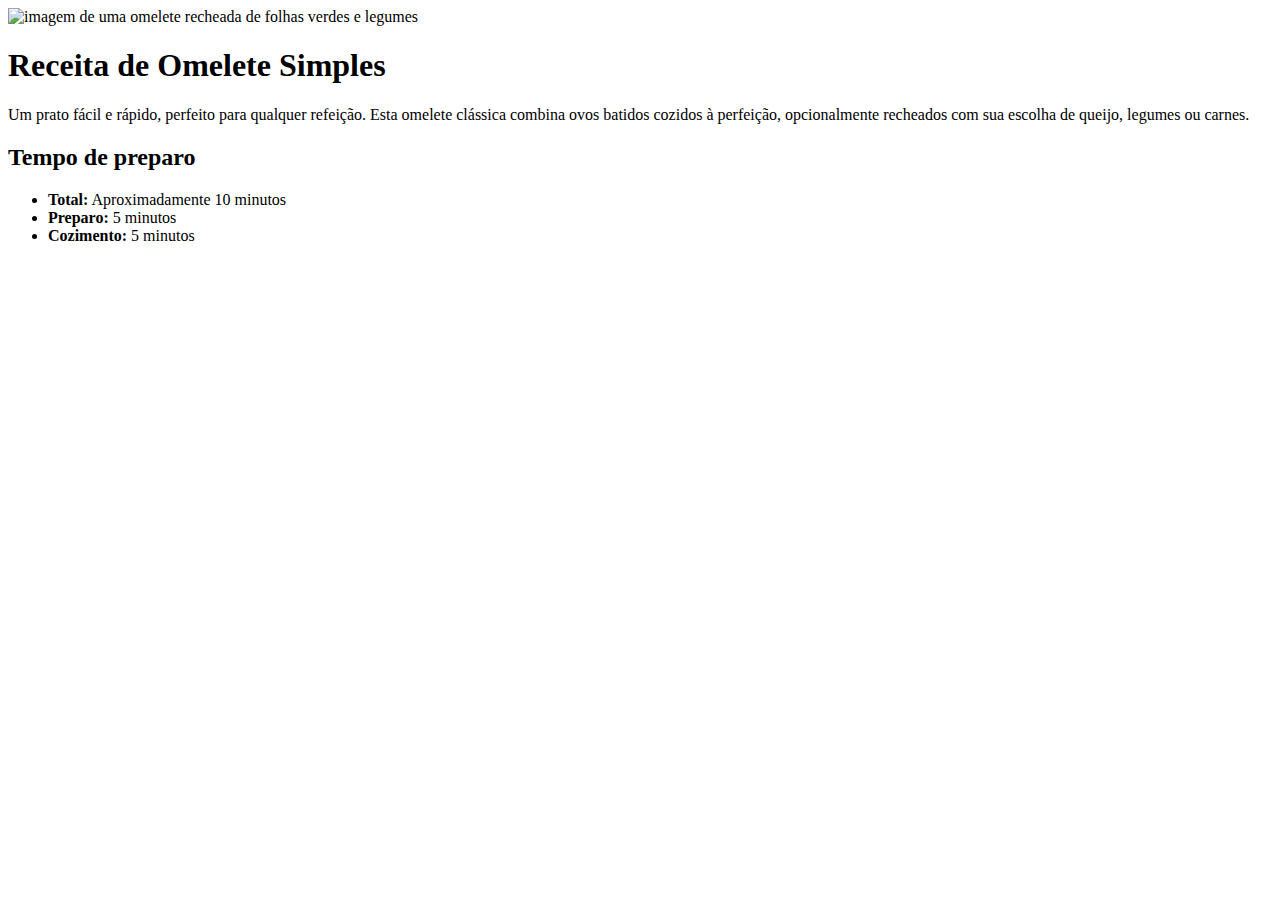
==== assets/index.html @ dff39649 "segundo commit do HTML" ====
<!DOCTYPE html>
<html lang="pt-BR">
<head>
    <meta charset="UTF-8">
    <meta name="viewport" content="width=device-width, initial-scale=1.0">
    <title>Receita de Omelete</title>
</head>
<body>
    <div>
        <img src="./image-omelette.jpeg" alt="imagem de uma omelete recheada de folhas verdes e legumes">
        <h1>Receita de Omelete Simples</h1>
        <p>Um prato fácil e rápido, perfeito para qualquer refeição. Esta omelete clássica combina ovos batidos cozidos à perfeição, opcionalmente recheados com sua escolha de queijo, legumes ou carnes.</p>
  
    <div>
        <h2>Tempo de preparo</h2>
  
  
  <ul>
    <li>
        <strong>Total:</strong> Aproximadamente 10 minutos
    </li>
    <li>
        <strong>Preparo:</strong> 5 minutos
    </li>
    <li>
        <strong>Cozimento:</strong> 5 minutos
    </li>
  </ul>
    </div>
  
   
</div>
</body>
</html>
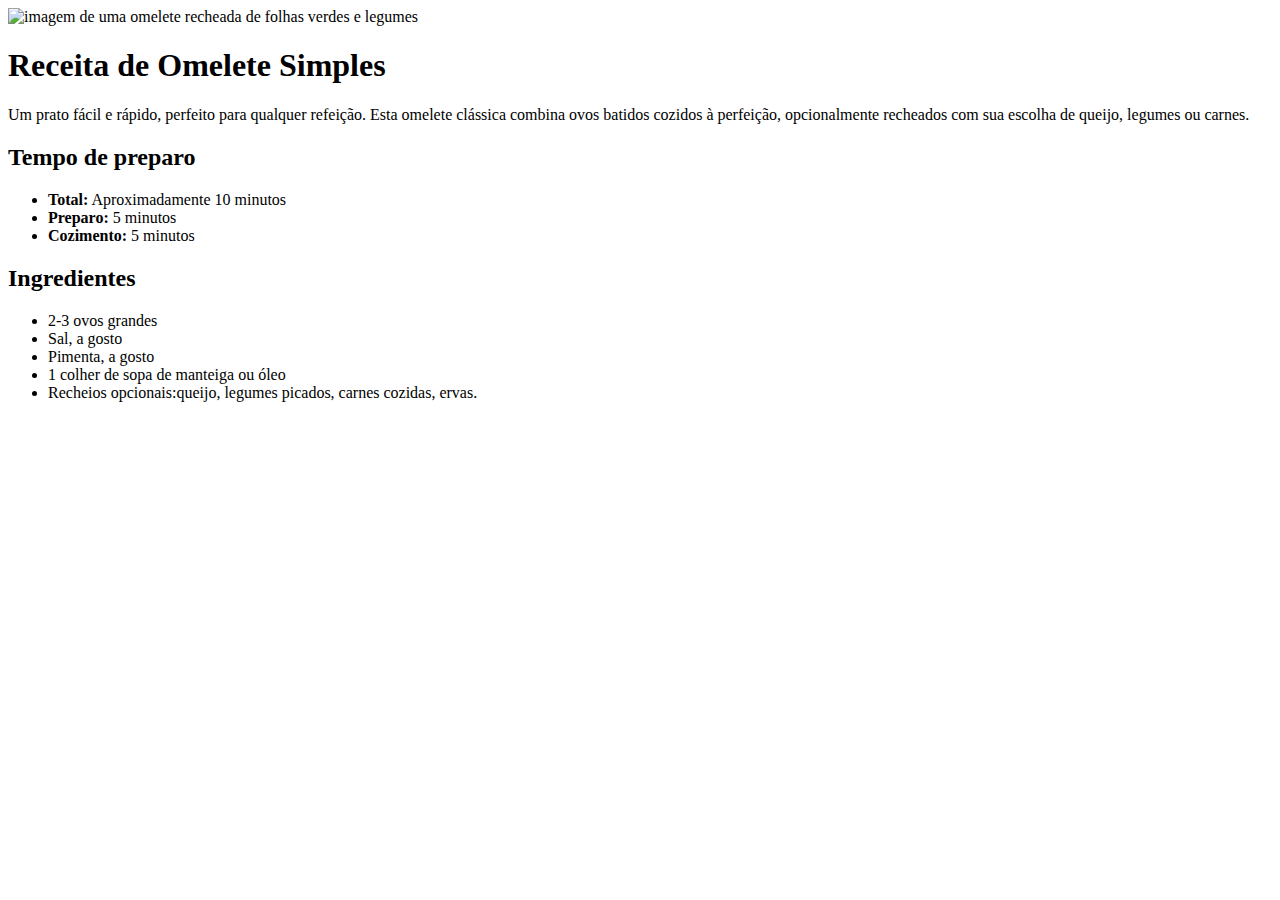
==== commit 5a2f03ea: "terceiro commit do HTML" ====
--- a/assets/index.html
+++ b/assets/index.html
@@ -28,6 +28,20 @@
   </ul>
     </div>
   
+    <div>
+        <h2>Ingredientes</h2>
+
+     <ul>
+        <li>2-3 ovos grandes</li>
+        <li>Sal, a gosto</li>
+        <li>Pimenta, a gosto</li>
+        <li>1 colher de sopa de manteiga ou óleo</li>
+        <li>Recheios opcionais:queijo, legumes picados, carnes cozidas, ervas.</li>
+
+     </ul>
+
+
+    </div>
    
 </div>
 </body>
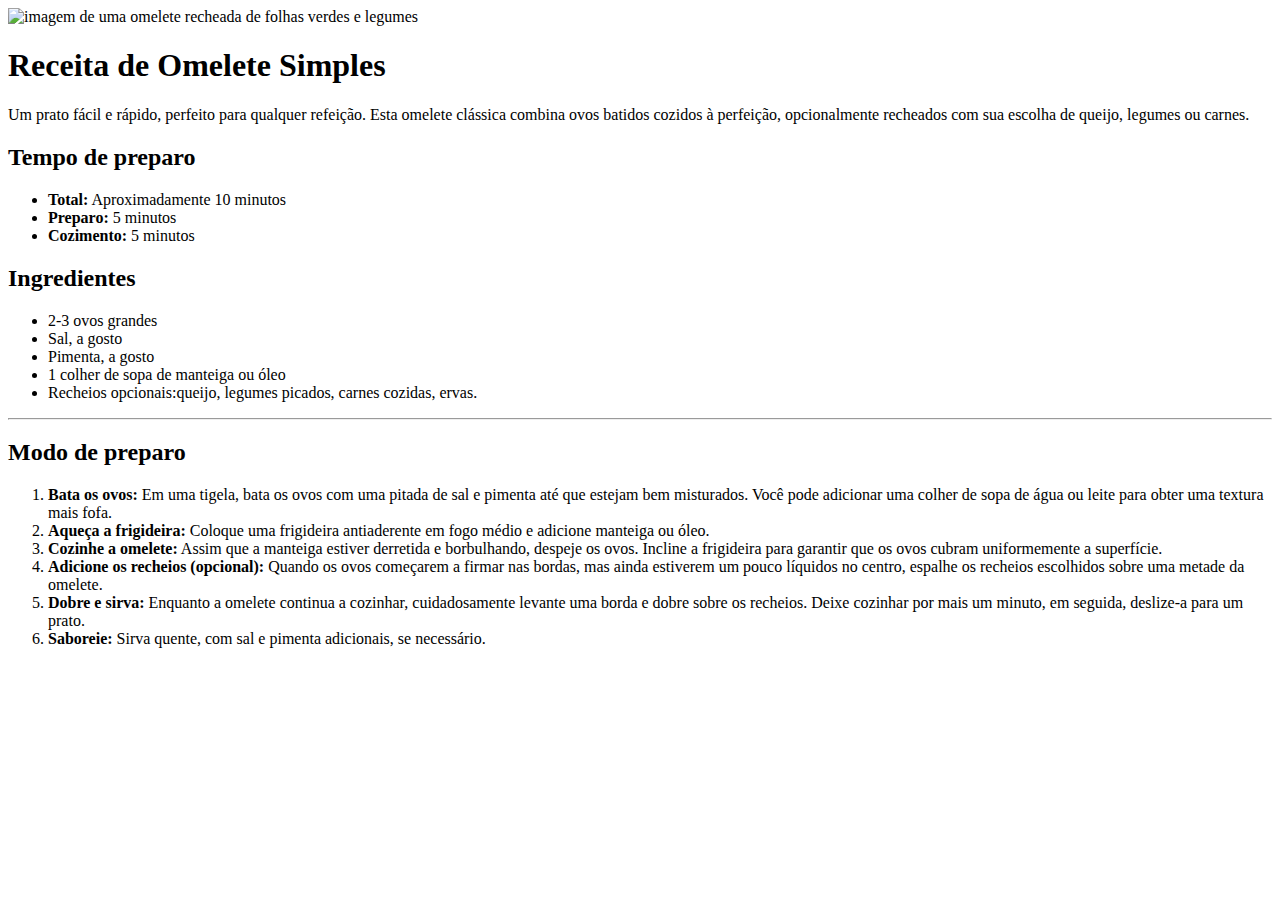
==== commit ae482361: "quarto commit do HTML" ====
--- a/assets/index.html
+++ b/assets/index.html
@@ -39,7 +39,39 @@
         <li>Recheios opcionais:queijo, legumes picados, carnes cozidas, ervas.</li>
 
      </ul>
+          <hr>
+          <div>
+            <h2>Modo de preparo</h2>
 
+            <ol>
+                 <li>
+                   <strong>Bata os ovos:</strong> Em uma tigela, bata os ovos com uma pitada de sal e pimenta até que estejam bem misturados. Você pode adicionar uma colher de sopa de água ou leite para obter uma textura mais fofa.
+                  </li>
+         
+            <li>
+            <strong>Aqueça a frigideira:</strong> Coloque uma frigideira antiaderente em fogo médio e adicione manteiga ou óleo.
+           </li>
+          
+           <li>
+            <strong>Cozinhe a omelete:</strong> Assim que a manteiga estiver derretida e borbulhando, despeje os ovos. Incline a frigideira para garantir que os ovos cubram uniformemente a superfície.
+           </li>
+           
+           <li>
+            <strong>Adicione os recheios (opcional):</strong> Quando os ovos começarem a firmar nas bordas, mas ainda estiverem um pouco líquidos no centro, espalhe os recheios escolhidos sobre uma metade da omelete.
+           </li>
+           
+           <li>
+            <strong>Dobre e sirva:</strong> Enquanto a omelete continua a cozinhar, cuidadosamente levante uma borda e dobre sobre os recheios. Deixe cozinhar por mais um minuto, em seguida, deslize-a para um prato.
+           </li>
+           
+           <li>
+            <strong>Saboreie:</strong> Sirva quente, com sal e pimenta adicionais, se necessário.
+           </li>
+           
+           
+                </ol>
+         
+        </div>
 
     </div>
    
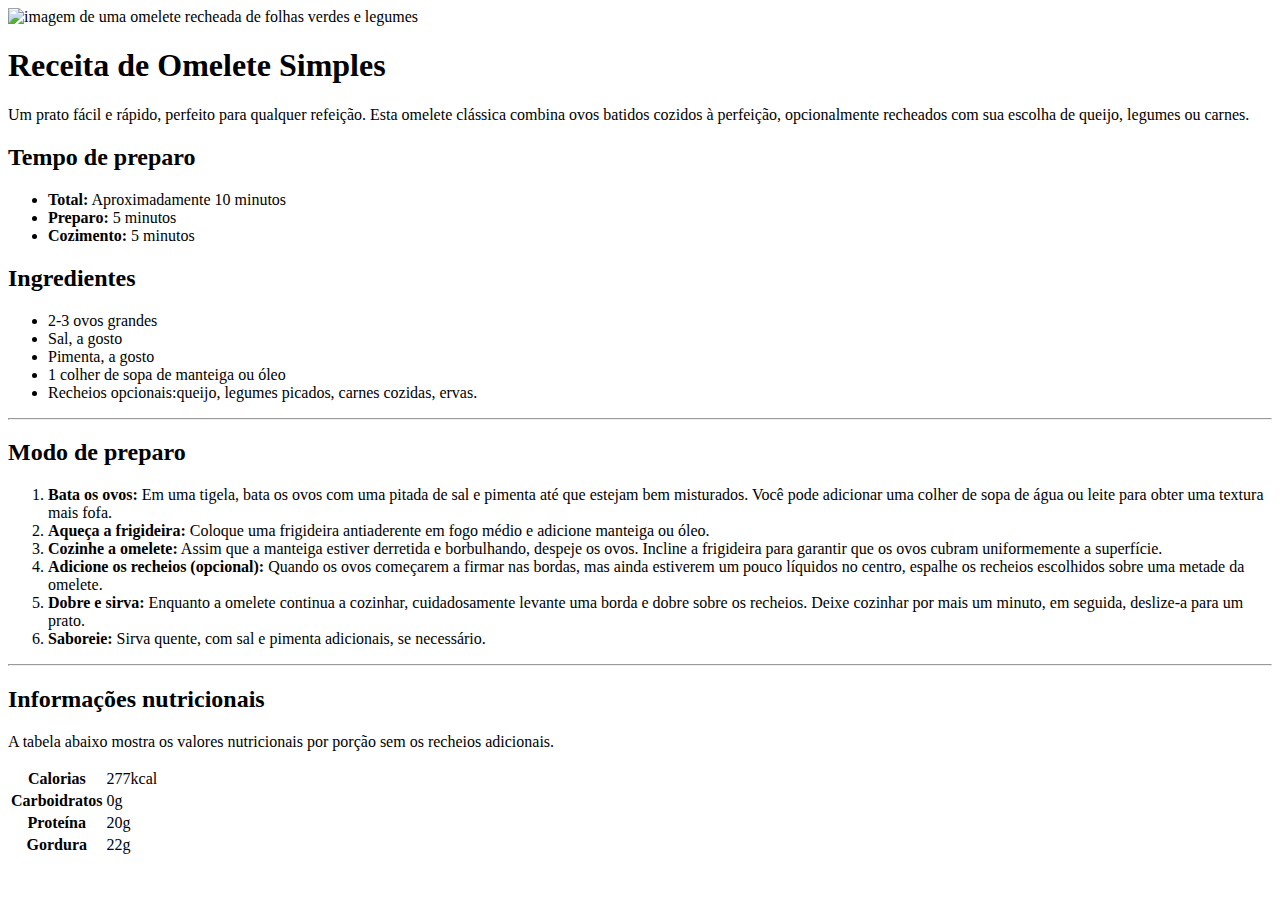
==== commit 486b29e3: "quinto commit do HTML" ====
--- a/assets/index.html
+++ b/assets/index.html
@@ -40,6 +40,7 @@
 
      </ul>
           <hr>
+          
           <div>
             <h2>Modo de preparo</h2>
 
@@ -72,6 +73,37 @@
                 </ol>
          
         </div>
+ 
+        <hr>
+
+        <div>
+    <h2>Informações nutricionais</h2>
+
+ <p>A tabela abaixo mostra os valores nutricionais por porção sem os recheios adicionais.</p>
+
+<table>
+    <tr>
+        <th>Calorias</th>
+        <td>277kcal</td>
+    </tr>
+
+    <tr>
+        <th>Carboidratos</th>
+        <td>0g</td>
+    </tr>
+
+    <tr>
+        <th>Proteína</th>
+        <td>20g</td>
+    </tr>
+
+    <tr>
+        <th>Gordura</th>
+        <td>22g</td>
+    </tr>
+</table>
+
+</div>
 
     </div>
    
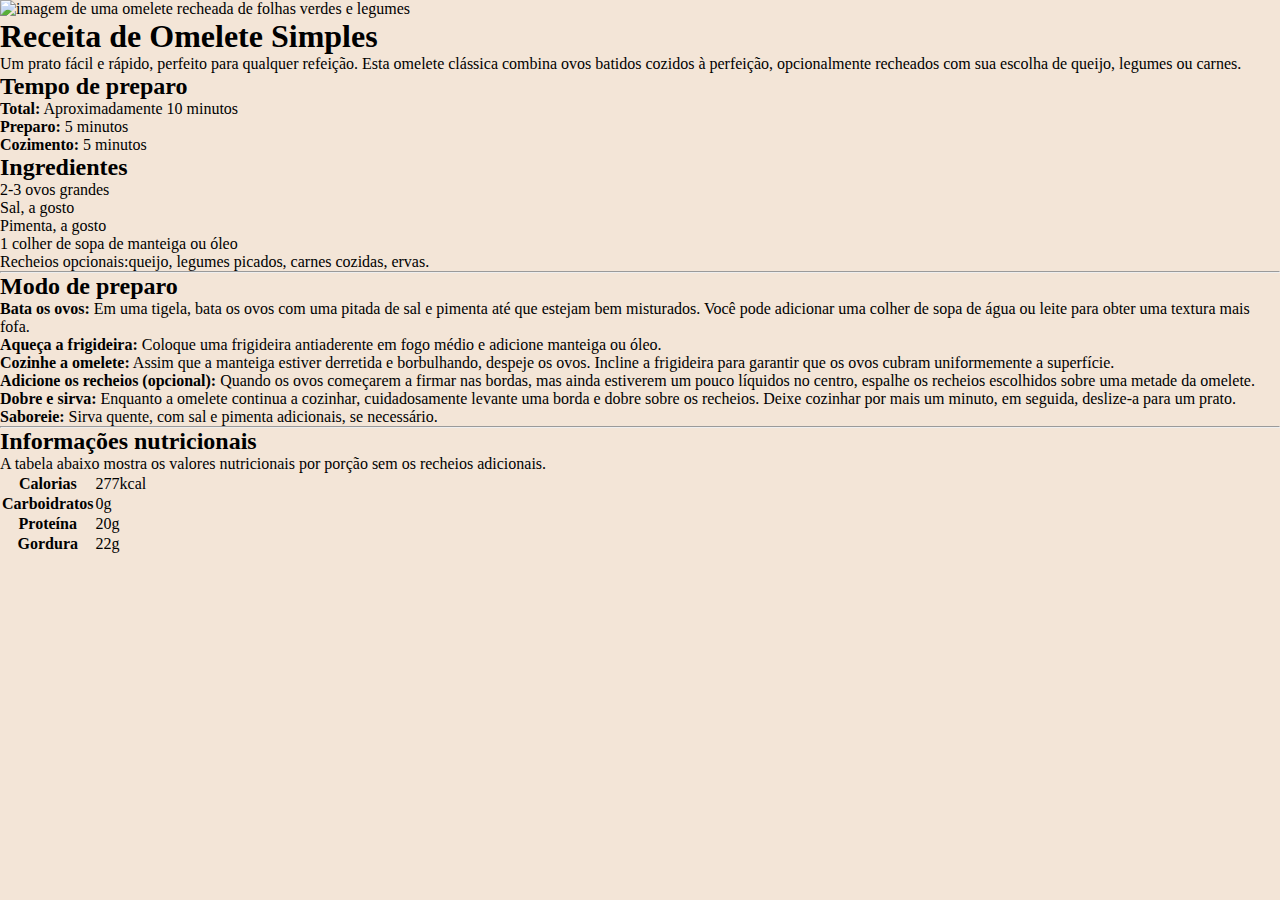
==== commit 645e152b: "primeiro commit do CSS" ====
--- a/assets/index.html
+++ b/assets/index.html
@@ -3,6 +3,7 @@
 <head>
     <meta charset="UTF-8">
     <meta name="viewport" content="width=device-width, initial-scale=1.0">
+    <link rel="stylesheet" href="style.css">
     <title>Receita de Omelete</title>
 </head>
 <body>
--- a/assets/style.css
+++ b/assets/style.css
@@ -0,0 +1,9 @@
+*{
+    margin: 0;
+    padding: 0;
+    box-sizing: border-box;
+}
+
+body {
+    background-color: #f3e5d7;
+}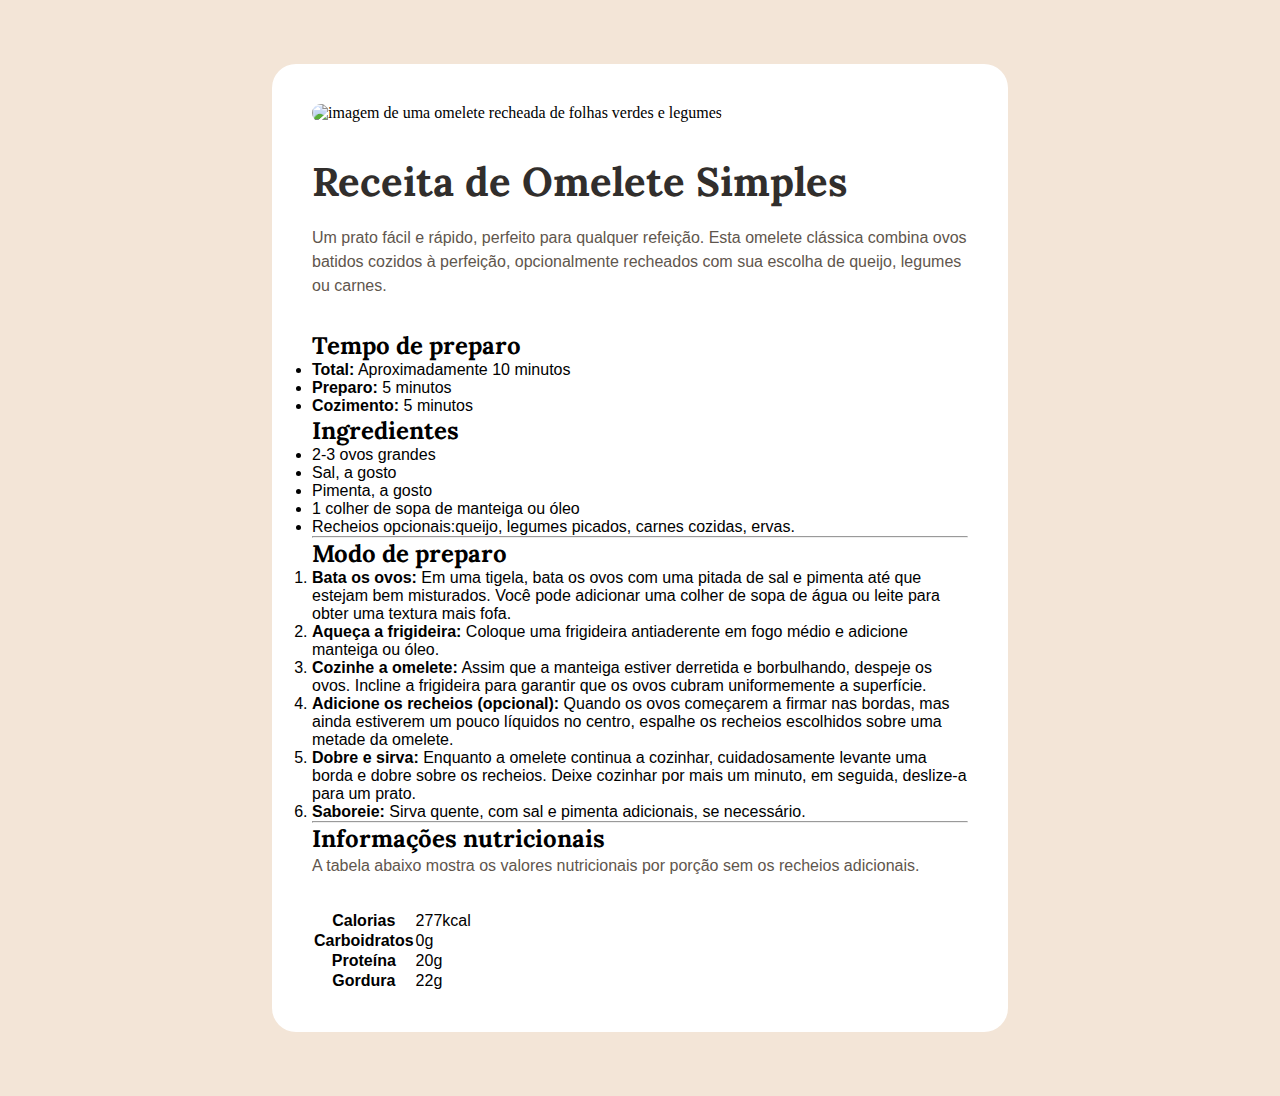
==== commit dfcf0fa3: "sexto commit do HTML" ====
--- a/assets/index.html
+++ b/assets/index.html
@@ -3,6 +3,9 @@
 <head>
     <meta charset="UTF-8">
     <meta name="viewport" content="width=device-width, initial-scale=1.0">
+    <link rel="preconnect" href="https://fonts.googleapis.com">
+    <link rel="preconnect" href="https://fonts.gstatic.com" crossorigin>
+    <link href="https://fonts.googleapis.com/css2?family=Lora:ital,wght@0,400..700;1,400..700&family=Outfit:wght@100..900&display=swap" rel="stylesheet">
     <link rel="stylesheet" href="style.css">
     <title>Receita de Omelete</title>
 </head>
@@ -12,11 +15,10 @@
         <h1>Receita de Omelete Simples</h1>
         <p>Um prato fácil e rápido, perfeito para qualquer refeição. Esta omelete clássica combina ovos batidos cozidos à perfeição, opcionalmente recheados com sua escolha de queijo, legumes ou carnes.</p>
   
-    <div>
+    <div class="tempo">
         <h2>Tempo de preparo</h2>
   
-  
-  <ul>
+    <ul>
     <li>
         <strong>Total:</strong> Aproximadamente 10 minutos
     </li>
@@ -29,7 +31,7 @@
   </ul>
     </div>
   
-    <div>
+    <div class="ingredientes">
         <h2>Ingredientes</h2>
 
      <ul>
@@ -42,7 +44,7 @@
      </ul>
           <hr>
           
-          <div>
+          <div class="modo">
             <h2>Modo de preparo</h2>
 
             <ol>
@@ -77,7 +79,7 @@
  
         <hr>
 
-        <div>
+        <div class="informacoes"> 
     <h2>Informações nutricionais</h2>
 
  <p>A tabela abaixo mostra os valores nutricionais por porção sem os recheios adicionais.</p>
--- a/assets/style.css
+++ b/assets/style.css
@@ -6,4 +6,42 @@
 
 body {
     background-color: #f3e5d7;
+}
+body > div {
+    background-color: #fff;
+    max-width: 736px;
+    margin-inline: auto;
+    margin-block: 64px;
+    padding: 40px;
+    border-radius: 24px;
+
+
+}
+
+div img {
+    width: 100%;
+    border-radius: 12px;
+    margin-bottom: 40px;
+}
+
+h1,h2{
+    font-family: 'Lora', serif;
+}
+
+h1 {
+    font-size: 40px;
+    color: #312e2c;
+    line-height: 100%;
+    margin-bottom: 24px;
+}
+ 
+p, li, th, td{
+    font-family: 'Outifit' , sans-serif;
+
+}
+
+p {
+    color: #5f564d;
+    line-height: 150%;
+    margin-bottom: 32px;
 }